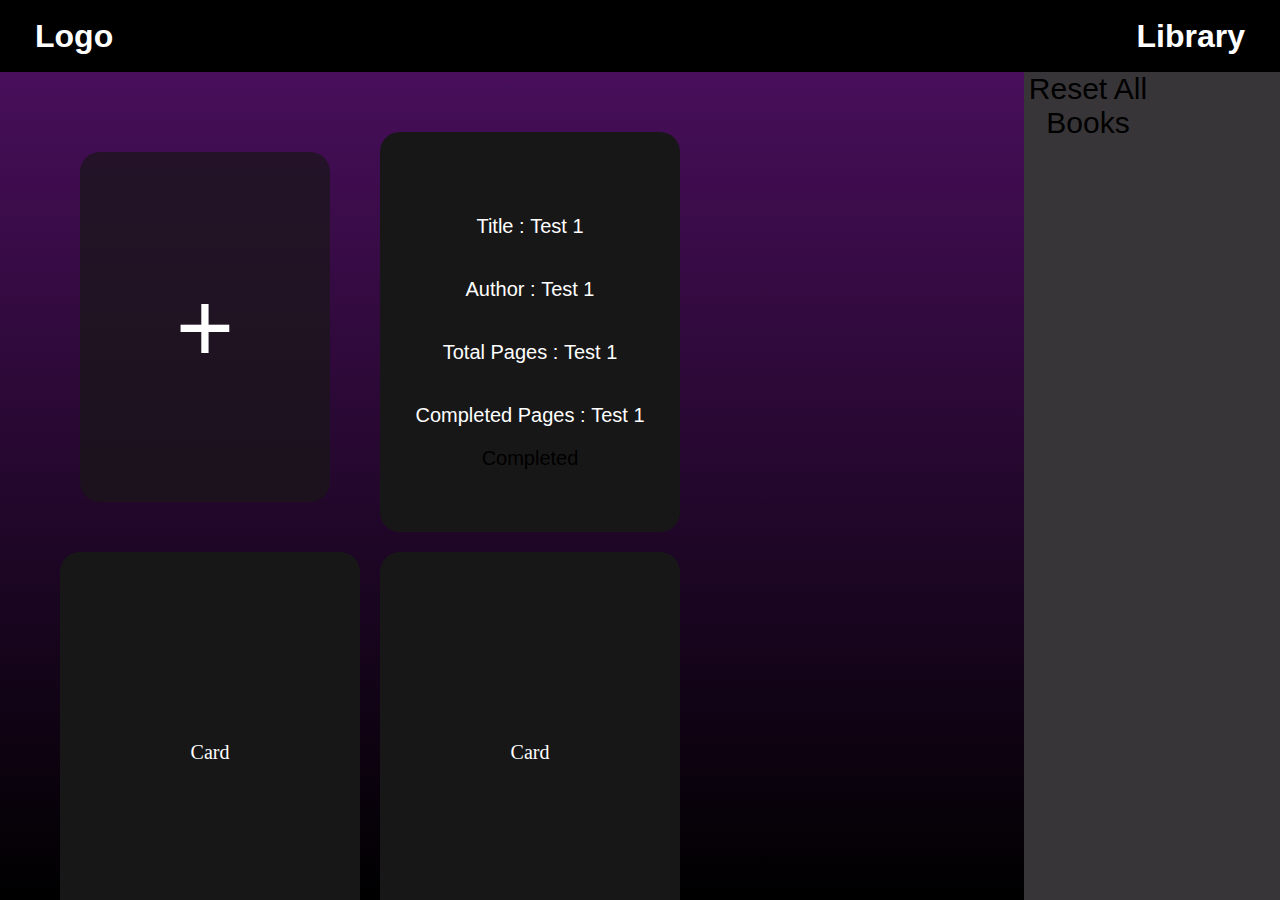
==== Project: Library/index.html @ f19b44be "lib-project" ====
<!DOCTYPE html>
<html lang="en">

<head>
    <meta charset="UTF-8">
    <meta http-equiv="X-UA-Compatible" content="IE=edge">
    <meta name="viewport" content="width=device-width, initial-scale=1.0">
    <title>Document</title>
    <link rel="stylesheet" type="text/css" href="style.css">
</head>

<body>
    <div class="app">
        <div class="add-card">
            <div class="new-book-information">
                <div class="form-header">
                    <h1>Add New Book</h1>
                </div>
                <form>
                    <div class="form-element">
                        <label for="title">Title:</label>
                        <input type="text" id="title" name="title" required>
                    </div>
                    <div class="form-element">
                        <label for="author">Author:</label>
                        <input type="text" id="author" name="author" required>
                    </div>
                    <div class="form-element">
                        <label for="total-pages">Total Pages:</label>
                        <input type="number" id="total-pages" name="total-pages" required>
                    </div>
                    <div class="form-element">
                        <label for="completed-pages">Completed Pages:</label>
                        <input type="number" id="completed-pages" name="completed-pages" required>
                    </div>
                    
                    <div class="form-buttons">
                        <button type="submit">Submit</button>
                        <button type="submit">Cancel</button>
                    </div>

                </form>

            </div>
        </div>
        <div class="top-bar">
            <h1>Logo</h1>
            <h1>Library</h1>
        </div>

        <div class="main">

            <div class="book-screen">

                <div class="new-card">

                    <span>+</span>

                </div>
                <div class="card">
                    <p> Title : <span> Test 1</span></p> 
                    <p> Author : <span> Test 1</span></p> 

                    <p> Total Pages : <span> Test 1</span></p> 
                    <p> Completed Pages : <span> Test 1</span></p>

                    <button class="completed">Completed</button>
                </div>
                <div class="card">
                    Card
                </div>
                <div class="card">
                    Card
                </div>
                <div class="card">
                    Card
                </div>
                <div class="card">
                    Card
                </div>
                <div class="card">
                    Card
                </div>

                <div class="card">
                    Card
                </div>
                <div class="card">
                    Card
                </div>
                <div class="card">
                    Card
                </div>
                <div class="card">
                    Card
                </div>
                <div class="card">
                    Card
                </div>



            </div>

            <div class="information-screen">
                <div class="information-books"></div>
                <div class="reset-books">
                    <button type="button"> Reset All Books</button>
                </div>
            </div>
        </div>

    </div>



    <script src="index.js"></script>
</body>

</html>
---- Project: Library/style.css ----
* {
    margin: 0;
    padding: 0;
    font-family: Arial, Helvetica, sans-serif;
    color: #fff;
}

.app {

    height: 100vh;
    width: 100vw;
    background: rgb(95, 16, 120);
    background: linear-gradient(180deg, rgba(95, 16, 120, 1) 0%, rgba(70, 14, 88, 1) 10%, rgba(0, 0, 0, 1) 100%);
    background-repeat: no-repeat;
    box-sizing: border-box;
}

.top-bar {

    box-sizing: border-box;
    width: 100%;
    height: 8%;
    background-color: black;
    display: flex;
    align-items: center;
    justify-content: space-between;
    padding: 0px 35px;
}

.main {
    box-sizing: border-box;
    width: 100vw;
    height: 92%;
    display: flex;
    justify-content: space-between;

}

.book-screen {
    box-sizing: border-box;
    height: 100%;
    width: 80%;
    display: flex;
    flex-wrap: wrap;
    overflow: auto;
    padding: 50px;
}

.information-screen {
    width: 20%;
    height: 100%;
    background-color: rgba(56,53,56,255);

}




.card {
    width: 300px;
    height: 400px;
    background-color: rgb(24, 23, 23);

    margin: 10px;
    display: flex;
    flex-direction: column;
    font-size: 20px;
    font-family: Georgia, 'Times New Roman', Times, serif;
    justify-content: center;
    align-items: center;
    border-radius: 20px;

}

.completed{
    font-size: 20px;
    width: 50%;
    background:rgb(0, 0, 0,0);
    color: black;
    border: 1px rgb(0, 0, 0);
}

.completed:hover{
    color: wheat;
    transition: 2s;
    font-size: 30px;
}

.card p{
    margin-top:20px;
    margin-bottom: 20px;
}


.new-card{
    width: 250px;
    height: 350px;
    background-color: rgb(24, 23, 23, 0.7);
    margin-top: 30px;
    margin-left: 30px;
    margin-right: 40px;

    display: flex;
    justify-content: center;
    align-items: center;
    transition: 2s;
    cursor: pointer;

    font-size: 100px;
    border-radius: 20px;

}
.new-card:hover{
    width: 300px;
    height: 400px;
    margin: 10px;
    font-size: 300px;
    background-color: rgb(24, 23, 23,0.9);



}
span {
    display: inline-block;
  }

.new-card:hover span{
    transform: rotate(90deg);
    transition: 2s;

}


.add-card {

    width: 100vw;
    height: 100vh;
    position: absolute;



    background: rgba(42, 35, 35, 0.8);
    box-shadow: 0 4px 30px rgba(0, 0, 0, 0.1);
    backdrop-filter: blur(6.3px);
    -webkit-backdrop-filter: blur(6.3px);

    display: flex;
    align-items: center;
    justify-content: center;
    display: none;

}



.new-book-information{
    background: rgba(25, 25, 27, 0.8);
    border-radius: 20px;

    width: 600px;
    height: 700px;

    display: flex;
    flex-direction: column;

    align-items: center;
    box-sizing: border-box;
}

.form-header{
    width: 100%;
    height: 80px;
    background-color: blueviolet;
    border-top-left-radius: 20px;
    border-top-right-radius: 20px;
    text-align: center;
    padding: 20px;
    box-sizing: border-box;
}
form{
    box-sizing: border-box;
    width: 100%;
    padding: 50px;
}
.form-element{
    margin: 20px 0px;

}
input{
    background: rgba(0, 0, 0, 0);
    border: none;
    border-bottom: 1px black solid;
    margin: 30px;
    font-size: 20px;

}
input[type="text"]:focus{
    outline:none;
}
input[type="number"] {
    -moz-appearance: textfield; /* Firefox için */
    appearance: textfield; /* Diğer tarayıcılar için */
  }
  
  input[type="number"]::-webkit-inner-spin-button,
  input[type="number"]::-webkit-outer-spin-button {
    display: none;
  }
  

.form-buttons{
    width: 100%;
    display: flex;
}
button{
    font-size: 30px;
    width: 50%;
    background:rgb(0, 0, 0,0);
    color: black;
    border: 1px rgb(0, 0, 0);

}
button:hover{
    color: wheat;
    transition: 2s;
    font-size: 50px;
}
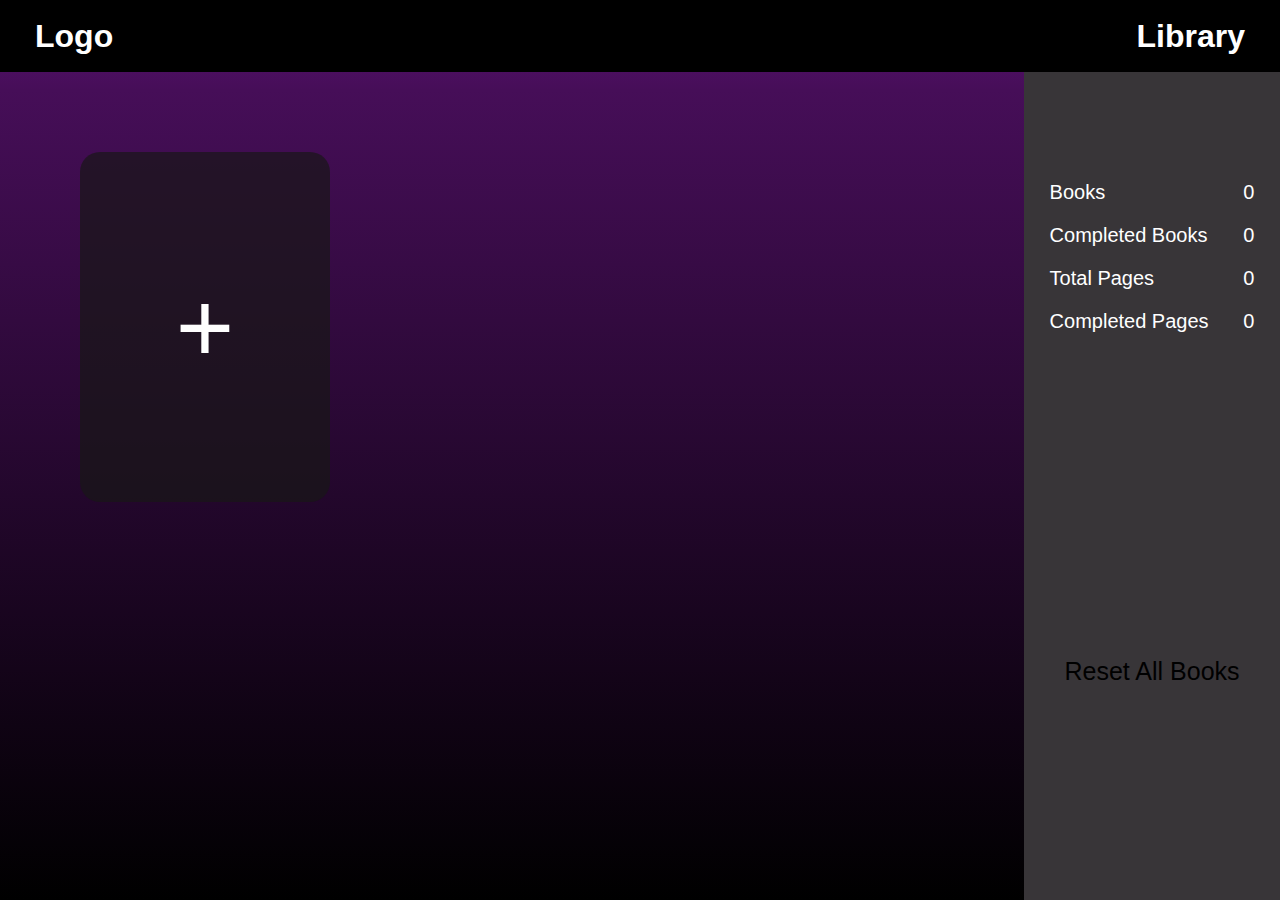
==== commit adc1493e: "Add files via upload" ====
--- a/Project: Library/index.html
+++ b/Project: Library/index.html
@@ -17,6 +17,9 @@
                     <h1>Add New Book</h1>
                 </div>
                 <form>
+                    <span class="error-message"></span>
+                    <span class="number-message"></span>
+
                     <div class="form-element">
                         <label for="title">Title:</label>
                         <input type="text" id="title" name="title" required>
@@ -27,22 +30,23 @@
                     </div>
                     <div class="form-element">
                         <label for="total-pages">Total Pages:</label>
-                        <input type="number" id="total-pages" name="total-pages" required>
+                        <input type="text" id="total-pages" name="total-pages" required>
                     </div>
                     <div class="form-element">
                         <label for="completed-pages">Completed Pages:</label>
-                        <input type="number" id="completed-pages" name="completed-pages" required>
+                        <input type="text" id="completed-pages" name="completed-pages" required>
                     </div>
                     
                     <div class="form-buttons">
-                        <button type="submit">Submit</button>
-                        <button type="submit">Cancel</button>
+                        <button class="submit-btn" type="submit">Submit</button>
+                        <button class = "cancel-btn" type="submit">Cancel</button>
                     </div>
 
                 </form>
 
             </div>
         </div>
+        
         <div class="top-bar">
             <h1>Logo</h1>
             <h1>Library</h1>
@@ -57,55 +61,18 @@
                     <span>+</span>
 
                 </div>
-                <div class="card">
-                    <p> Title : <span> Test 1</span></p> 
-                    <p> Author : <span> Test 1</span></p> 
-
-                    <p> Total Pages : <span> Test 1</span></p> 
-                    <p> Completed Pages : <span> Test 1</span></p>
-
-                    <button class="completed">Completed</button>
-                </div>
-                <div class="card">
-                    Card
-                </div>
-                <div class="card">
-                    Card
-                </div>
-                <div class="card">
-                    Card
-                </div>
-                <div class="card">
-                    Card
-                </div>
-                <div class="card">
-                    Card
-                </div>
-
-                <div class="card">
-                    Card
-                </div>
-                <div class="card">
-                    Card
-                </div>
-                <div class="card">
-                    Card
-                </div>
-                <div class="card">
-                    Card
-                </div>
-                <div class="card">
-                    Card
-                </div>
-
-
 
             </div>
 
             <div class="information-screen">
-                <div class="information-books"></div>
+                <div class="information-books">
+                    <p>Books <span>0</span> </p>
+                    <p>Completed Books <span>0</span> </p>
+                    <p>Total Pages <span>0</span> </p>
+                    <p>Completed Pages <span>0</span> </p>
+                </div>
                 <div class="reset-books">
-                    <button type="button"> Reset All Books</button>
+                    <button class = "reset-btn" type="button"> Reset All Books</button>
                 </div>
             </div>
         </div>
@@ -114,7 +81,7 @@
 
 
 
-    <script src="index.js"></script>
+    <script src="script.js"></script>
 </body>
 
 </html>--- a/Project: Library/style.css
+++ b/Project: Library/style.css
@@ -50,9 +50,34 @@
     width: 20%;
     height: 100%;
     background-color: rgba(56,53,56,255);
-
-}
-
+    display: flex;
+    flex-direction: column;
+    justify-content: space-around;
+    align-items: center;
+}
+
+.information-books{
+    width: 80%;
+    display: flex;
+    align-items: center;
+    flex-direction: column;
+    margin: 20px;
+}
+.information-books p{
+    width: 100%;
+    margin-top: 10px;
+    margin-bottom: 10px;
+    font-size: 20px;
+    display: flex;
+    justify-content:space-between;
+}
+.reset-books{
+    width: 100%;
+    height: 300px;
+    display: flex;
+    align-items: center;
+    justify-content: center;
+}
 
 
 
@@ -144,7 +169,6 @@
     backdrop-filter: blur(6.3px);
     -webkit-backdrop-filter: blur(6.3px);
 
-    display: flex;
     align-items: center;
     justify-content: center;
     display: none;
@@ -225,3 +249,15 @@
     transition: 2s;
     font-size: 50px;
 }
+
+
+.reset-btn{
+    font-size: 25px;
+    width: 100%;
+    height: 100%;
+}
+.reset-btn:hover{
+    font-size :35px;
+    transition: 2s;
+    cursor: pointer;
+}
